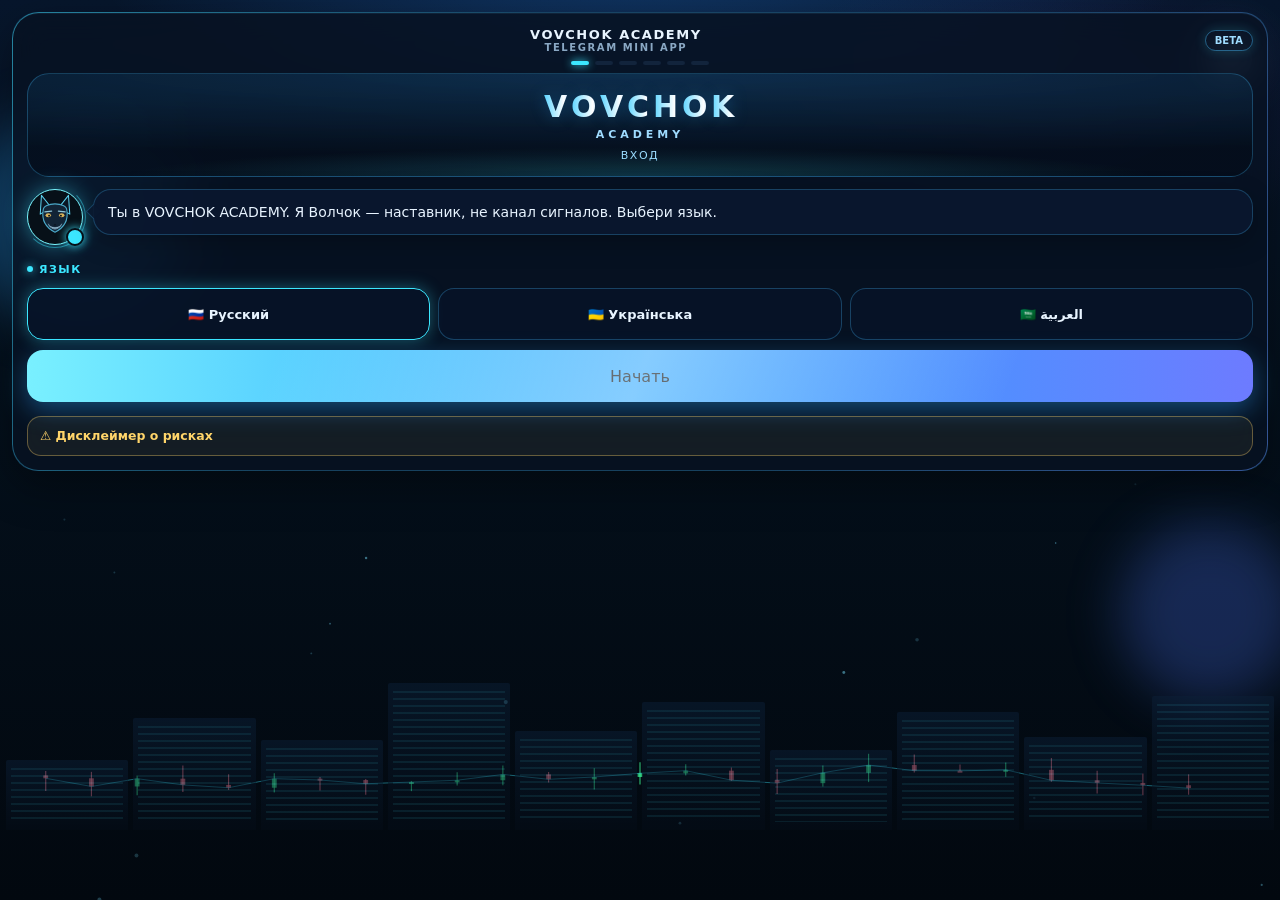
==== miniapp/index.html @ 9778de0b "## Vovchok Academy — доводка завершена (Фазы 0–6 + «живой» UI) - Всё приложение лежит в `/app/miniap" ====
<!DOCTYPE html>
<html lang="ru">
<head>
  <meta charset="UTF-8">
  <meta name="viewport" content="width=device-width, initial-scale=1, maximum-scale=1, viewport-fit=cover">
  <meta name="theme-color" content="#030914">
  <title>VOVCHOK ACADEMY</title>
  <script src="https://telegram.org/js/telegram-web-app.js"></script>
  <link rel="stylesheet" href="styles.css?v=v3">
  <link rel="stylesheet" href="atmosphere.css?v=v3">
  <link rel="stylesheet" href="wolf.css?v=v3">
  <link rel="stylesheet" href="logo.css?v=v3">
  <link rel="stylesheet" href="nav.css?v=v3">
  <link rel="stylesheet" href="ui-motion.css?v=v3">
  <link rel="stylesheet" href="academy.css?v=v3">
  <link rel="stylesheet" href="motion.css?v=v3">
</head>
<body>
  <div id="app">
    <div class="sky"></div><div class="stars" aria-hidden="true"></div>
    <div class="glare g1" aria-hidden="true"></div><div class="glare g2" aria-hidden="true"></div>
    <div class="radar" aria-hidden="true"><i></i><i></i><i></i><b></b></div>
    <canvas id="fx" class="fx" aria-hidden="true"></canvas>
    <div class="veil" aria-hidden="true"></div><div class="aurora" aria-hidden="true"><i></i><i></i></div><div class="gridfloor" aria-hidden="true"></div><div class="moon" aria-hidden="true"></div>
    <div class="city" aria-hidden="true"><i></i><i></i><i></i><i></i><i></i><i></i><i></i><i></i><i></i><i></i></div>
    <section class="screen" id="home"><div class="scroll"></div></section>
    <section class="screen" id="learn"><div class="scroll"></div></section>
    <section class="screen" id="lesson"><div class="scroll"></div></section>
    <section class="screen" id="practice"><div class="scroll"></div></section>
    <section class="screen" id="community"><div class="scroll"></div></section>
    <section class="screen" id="profile"><div class="scroll"></div></section>
    <nav class="nav" id="nav" data-testid="bottom-nav">
      <a id="n-home" data-testid="nav-home" href="#home"><span class="nav-ico" data-icon="home"></span><span data-i18n="nav_home">Главная</span></a>
      <a id="n-learn" data-testid="nav-learn" href="#learn"><span class="nav-ico" data-icon="learn"></span><span data-i18n="nav_learn">Обучение</span></a>
      <a id="n-practice" data-testid="nav-practice" href="#practice"><span class="nav-ico" data-icon="practice"></span><span data-i18n="nav_practice">Практика</span></a>
      <a id="n-community" data-testid="nav-community" href="#community"><span class="nav-ico" data-icon="community"></span><span data-i18n="nav_community">Сообщество</span></a>
      <a id="n-profile" data-testid="nav-profile" href="#profile"><span class="nav-ico" data-icon="profile"></span><span data-i18n="nav_profile">Профиль</span></a>
    </nav>
  </div>
  <div id="toast" class="toast" data-testid="toast"></div>

  <!-- core -->
  <script src="perf.js?v=v3"></script>
  <script src="icons.js?v=v3"></script>
  <script src="content.js?v=v3"></script>
  <script src="trade-labels.js?v=v3"></script>
  <script src="wolf.js?v=v3"></script>
  <script src="logo.js?v=v3"></script>
  <script src="fx.js?v=v3"></script>
  <script src="chart.js?v=v3"></script>
  <script src="progress.js?v=v3"></script>
  <!-- lesson packs: static includes, single source of truth -->
  <script src="lessons-m1.js?v=v3"></script>
  <script src="lessons-m2.js?v=v3"></script>
  <script src="lessons-m3.js?v=v3"></script>
  <script src="lessons-m4.js?v=v3"></script>
  <script src="lessons-m5.js?v=v3"></script>
  <script src="lessons-m6.js?v=v3"></script>
  <script src="lessons-m7.js?v=v3"></script>
  <script src="lessons-m8.js?v=v3"></script>
  <script src="lessons-m9.js?v=v3"></script>
  <script src="lessons-m10.js?v=v3"></script>
  <script src="lessons-m11.js?v=v3"></script>
  <script src="lessons-m12.js?v=v3"></script>
  <!-- app -->
  <script src="app.js?v=v3"></script>
  <script src="player.js?v=v3"></script>
  <script src="done-mark.js?v=v3"></script>
  <script src="story.js?v=v3"></script>
  <script src="boot.js?v=v3"></script>
</body>
</html>
---- miniapp/styles.css ----
:root{--cyan:#3ce7ff;--blue:#2ea8ff;--indigo:#6d7bff;--text:#e8f4ff;--muted:#8aa8c4;--line:rgba(70,190,255,.28);--sheet:rgba(6,16,34,.86);--ok:#22c55e;--call:#34d399;--put:#fb7185;--safe-top:env(safe-area-inset-top,0px);--safe-bot:env(safe-area-inset-bottom,0px);font-family:Inter,system-ui,-apple-system,sans-serif}
*{box-sizing:border-box;margin:0;padding:0;-webkit-tap-highlight-color:transparent}
html,body{height:100%;background:#01040c;color:var(--text);overflow:hidden}
button,a.btn,input{font:inherit;color:inherit}
button,a.btn{cursor:pointer;border:0;background:none;text-decoration:none}
#app{height:100dvh;position:relative;overflow:hidden;background:linear-gradient(180deg,#07162c 0%,#04101c 42%,#02080f 100%)}
.sky{position:absolute;inset:0;pointer-events:none;background:radial-gradient(900px 380px at 50% -8%,rgba(40,140,255,.32),transparent 62%),radial-gradient(420px 220px at 82% 12%,rgba(90,60,180,.18),transparent 70%)}
.stars{position:absolute;inset:0;pointer-events:none;background-image:radial-gradient(1.2px 1.2px at 12% 18%,rgba(255,255,255,.7),transparent),radial-gradient(1px 1px at 28% 8%,rgba(180,220,255,.55),transparent),radial-gradient(1.4px 1.4px at 63% 14%,rgba(255,255,255,.8),transparent),radial-gradient(1px 1px at 81% 22%,rgba(160,210,255,.5),transparent),radial-gradient(1px 1px at 44% 6%,rgba(255,255,255,.45),transparent),radial-gradient(1.2px 1.2px at 91% 9%,rgba(200,230,255,.6),transparent);animation:twinkle 5.5s ease-in-out infinite}
.moon{position:absolute;top:38px;right:28px;width:42px;height:42px;border-radius:50%;background:radial-gradient(circle at 35% 35%,#e8f4ff,#9ec4e8 55%,#3a6ea0);box-shadow:0 0 40px 10px rgba(140,190,255,.28);opacity:.55;pointer-events:none}
.city{position:absolute;left:0;right:0;bottom:0;height:230px;pointer-events:none;display:flex;align-items:flex-end;gap:5px;padding:0 6px 70px;opacity:.5}
.city i{flex:1;background:linear-gradient(180deg,#0c2038,#050d18);min-height:60px;position:relative;border-radius:2px 2px 0 0}
.city i:nth-child(1){height:44%}.city i:nth-child(2){height:70%}.city i:nth-child(3){height:56%}.city i:nth-child(4){height:92%}.city i:nth-child(5){height:62%}.city i:nth-child(6){height:80%}.city i:nth-child(7){height:50%}.city i:nth-child(8){height:74%}.city i:nth-child(9){height:58%}.city i:nth-child(10){height:84%}
.city i::after{content:"";position:absolute;inset:8px 5px;background-image:linear-gradient(#3ce7ff 0 2px,transparent 2px 7px);background-size:7px 7px;opacity:.18;animation:win 4.2s ease-in-out infinite}
.city i:nth-child(odd)::after{animation-delay:-1.4s}
.in-tg .chrome{display:none}.in-tg .screen{top:0}
.chrome{position:relative;z-index:6;display:grid;grid-template-columns:72px 1fr 36px;align-items:center;padding:calc(8px + var(--safe-top)) 12px 6px}
.close-x,.more{color:var(--muted);font-size:13px;min-height:32px}
.chrome-title{text-align:center;font-weight:800;letter-spacing:.1em;font-size:12px}
.chrome-title small{display:block;color:var(--muted);font-size:10px;letter-spacing:.16em;font-weight:600}
.screen{position:absolute;left:0;right:0;bottom:0;top:52px;display:none;flex-direction:column;z-index:2}
.screen.active{display:flex;animation:fadeIn .28s ease}
.scroll{flex:1;overflow-y:auto;-webkit-overflow-scrolling:touch;padding:12px 12px calc(96px + var(--safe-bot));position:relative;z-index:2}
.scroll.no-nav{padding-bottom:calc(28px + var(--safe-bot))}
.kicker{color:var(--cyan);font-size:11px;font-weight:800;letter-spacing:.14em}
.h2{font-size:clamp(18px,5vw,24px);font-weight:800}
.sub,.muted{color:var(--muted);font-size:14px;line-height:1.45}
.center{text-align:center}
.sheet{background:var(--sheet);border:1px solid var(--line);border-radius:26px;padding:14px;backdrop-filter:blur(16px);box-shadow:0 16px 40px rgba(0,0,0,.35),inset 0 1px 0 rgba(120,200,255,.08)}
.toprow{display:flex;justify-content:space-between;align-items:center;margin-bottom:8px}
.brand{text-align:center;letter-spacing:.12em;font-weight:800;font-size:13px;flex:1}
.brand small{display:block;color:#8aa8c4;font-size:10px;letter-spacing:.16em}
.beta{font-size:10px;font-weight:800;border:1px solid rgba(70,190,255,.45);border-radius:99px;padding:4px 9px;color:#9fdcff;box-shadow:0 0 12px rgba(60,231,255,.18)}
.hero{position:relative;border-radius:22px;overflow:hidden;min-height:188px;margin:8px 0 12px;border:1px solid rgba(70,190,255,.22);box-shadow:0 10px 28px rgba(0,10,30,.45)}
.hero-art{position:absolute;inset:0;background-size:cover;background-position:center 30%;transform:scale(1.04);animation:heroBreath 12s ease-in-out infinite}
.hero-art::after{content:"";position:absolute;inset:0;background:linear-gradient(180deg,rgba(2,8,18,.08) 18%,rgba(2,8,18,.88))}
.hero-cap{position:relative;z-index:1;padding:108px 14px 16px;text-align:center}
.hero-cap b{display:block;font-size:22px;letter-spacing:.08em;text-shadow:0 2px 18px rgba(0,0,0,.7)}
.hero-cap span{color:#9fdcff;font-size:11px;letter-spacing:.16em}
.talk{display:flex;gap:10px;align-items:flex-start;margin:12px 0}
.ava{width:54px;height:54px;border-radius:50%;flex:none;border:2px solid rgba(60,231,255,.5);box-shadow:0 0 16px rgba(46,168,255,.38);background-size:cover;background-position:center;animation:avaGlow 4.8s ease-in-out infinite}
.ava.mood-warning{border-color:#ffd56a;box-shadow:0 0 18px rgba(255,213,106,.45);animation:none}
.ava.mood-think{border-color:#7ad7ea;box-shadow:0 0 18px rgba(122,215,234,.45);animation:none}
.ava.mood-correct,.ava.mood-mastered{border-color:#3dff9a;box-shadow:0 0 18px rgba(61,255,154,.5);animation:none}
.bubble{flex:1;background:rgba(10,24,48,.9);border:1px solid rgba(70,190,255,.25);border-radius:18px;padding:12px 14px;font-size:14px;line-height:1.45;position:relative}
.bubble::before{content:"";position:absolute;left:-6px;top:16px;width:10px;height:10px;background:rgba(10,24,48,.9);border-left:1px solid rgba(70,190,255,.25);border-bottom:1px solid rgba(70,190,255,.25);transform:rotate(45deg)}
.menu{display:flex;flex-direction:column;gap:8px}
.menu button,.menu a{display:flex;align-items:center;gap:12px;width:100%;text-align:left;padding:13px 14px;border-radius:16px;border:1px solid rgba(70,190,255,.18);background:rgba(8,20,42,.72);color:inherit;text-decoration:none}
.menu button:active,.menu a:active{transform:scale(.985)}
.menu i{width:38px;height:38px;border-radius:12px;display:grid;place-items:center;background:rgba(46,168,255,.14);color:#3ce7ff;flex:none;font-style:normal;box-shadow:inset 0 0 12px rgba(60,231,255,.12)}
.menu small{color:#8aa8c4;display:block;font-size:12px}
.chev{margin-left:auto;color:#6f8eab;font-size:18px}
.btn{position:relative;overflow:hidden;width:100%;min-height:52px;border-radius:16px;display:flex;align-items:center;justify-content:center;font-weight:800;margin-top:10px}
.btn:active{transform:scale(.97)}
.btn-primary{color:#041018;background:linear-gradient(90deg,#79f0ff,#2ea8ff,#6d7bff);box-shadow:0 8px 24px rgba(46,168,255,.38)}
.btn-primary::after{content:"";position:absolute;inset:0;pointer-events:none;background:linear-gradient(110deg,transparent 20%,rgba(255,255,255,.42) 50%,transparent 80%);animation:sheen 2.8s ease-in-out infinite}
.btn-ghost{border:1px solid var(--line);background:rgba(8,18,36,.55)}
.btn-ok{color:#04210f;background:linear-gradient(90deg,#7dffc3,#22c55e);box-shadow:0 8px 24px rgba(34,197,94,.38)}
.btn-ok::after{content:"";position:absolute;inset:0;pointer-events:none;background:linear-gradient(110deg,transparent 20%,rgba(255,255,255,.35) 50%,transparent 80%);animation:sheen 2.8s ease-in-out infinite}
.nav{position:absolute;left:10px;right:10px;bottom:calc(10px + var(--safe-bot));height:68px;display:none;z-index:20;background:rgba(3,10,22,.94);border:1px solid rgba(60,231,255,.22);border-radius:22px;backdrop-filter:blur(12px)}
.nav.show{display:grid;grid-template-columns:repeat(5,1fr)}
.nav button{display:flex;flex-direction:column;align-items:center;justify-content:center;gap:2px;font-size:10px;color:var(--muted)}
.nav button.on{color:var(--cyan)}
.nav .ni{font-size:16px;line-height:1}
.list{display:flex;flex-direction:column;gap:8px;margin-top:12px}
.mod{display:flex;align-items:center;gap:12px;padding:13px;border-radius:16px;border:1px solid rgba(60,231,255,.16);background:rgba(7,18,38,.72);width:100%;text-align:left}
.mod .st{margin-left:auto;font-size:16px}
.mod.locked{opacity:.55}
.ico{width:40px;height:40px;border-radius:12px;display:grid;place-items:center;background:rgba(46,168,255,.14);color:var(--cyan);font-weight:800}
.flags{display:grid;grid-template-columns:1fr 1fr 1fr;gap:8px;margin-top:12px}
.flag{min-height:72px;border-radius:16px;border:1px solid var(--line);background:rgba(8,20,42,.7);display:flex;flex-direction:column;align-items:center;justify-content:center;gap:6px;font-weight:700}
.flag.on{border-color:var(--cyan);box-shadow:0 0 16px rgba(60,231,255,.25)}
.flag .em{font-size:22px}
.choice{min-height:48px;padding:10px;border-radius:14px;border:1px solid var(--line);font-weight:800;font-size:13px;background:rgba(8,20,42,.65)}
.choice.call{border-color:#34d399;color:#86efac}
.choice.put{border-color:#fb7185;color:#fda4af}
.ticker{font-size:12px;color:var(--muted);margin-bottom:6px;display:flex;justify-content:space-between;align-items:center}
.ticker b{color:#edf7ff}.ticker .up{color:#34d399}.ticker .dn{color:#fb7185}
.live{height:168px;border-radius:18px;background:linear-gradient(180deg,#061018,#03080f);border:1px solid rgba(60,231,255,.16);position:relative;overflow:hidden;padding:8px}
.live canvas{width:100%;height:100%;display:block}
.gridline{position:absolute;inset:0;background-image:linear-gradient(rgba(60,231,255,.055) 1px,transparent 1px),linear-gradient(90deg,rgba(60,231,255,.04) 1px,transparent 1px);background-size:100% 22px, 28px 100%;pointer-events:none}
.live-scan{position:absolute;left:0;right:0;height:28px;background:linear-gradient(180deg,transparent,rgba(60,231,255,.08),transparent);animation:scanY 3.6s linear infinite;pointer-events:none}
.chip{display:inline-block;font-size:10px;letter-spacing:.08em;color:#041018;background:#3ce7ff;border-radius:99px;padding:2px 8px;font-weight:800}
.bar{height:5px;background:#12243c;border-radius:99px;overflow:hidden;margin:8px 0}
.bar>i{display:block;height:100%;background:linear-gradient(90deg,#3ce7ff,#6d7bff);transition:width .25s}
.duo{display:grid;grid-template-columns:1fr 1.4fr;gap:8px}
.row3{display:grid;grid-template-columns:1fr 1fr 1fr;gap:6px;margin-top:10px}
.q button{display:block;width:100%;text-align:left;margin-top:8px;padding:12px;border-radius:14px;border:1px solid var(--line);background:rgba(8,20,42,.65)}
.toast{position:fixed;left:50%;bottom:92px;transform:translateX(-50%) translateY(16px);background:#0b1c33;border:1px solid #3ce7ff;padding:10px 14px;border-radius:14px;opacity:0;z-index:90;pointer-events:none;transition:.25s}
.toast.on{opacity:1;transform:translateX(-50%) translateY(0)}
.input{width:100%;margin-top:12px;padding:16px;border-radius:16px;border:1px solid var(--line);background:#071428}
.ring-box{position:relative;height:228px;border-radius:22px;border:1px solid rgba(70,190,255,.2);background:radial-gradient(circle at 50% 45%,rgba(30,80,160,.26),#06101c 70%);overflow:hidden;margin:8px 0}
.ring-box .deco{position:absolute;inset:0;pointer-events:none}
.ring{width:132px;height:132px;margin:36px auto 0;border-radius:50%;background:conic-gradient(#3ce7ff var(--p,0%),#7a5cff calc(var(--p,0%) * .6),#163050 0);display:grid;place-items:center;filter:drop-shadow(0 0 16px rgba(60,231,255,.35));animation:ringPulse 2.4s ease-in-out infinite}
.ring span{width:98px;height:98px;border-radius:50%;background:#071428;display:grid;place-items:center;font-size:22px;font-weight:800}
.scan{text-align:center;color:#8aa8c4;font-size:11px;letter-spacing:.14em;margin-top:8px}
.steps{display:flex;flex-direction:column;gap:8px;margin-top:10px}
.steps div{padding:12px 14px;border-radius:14px;border:1px solid rgba(70,190,255,.16);color:#8aa8c4;display:flex;align-items:center;gap:10px;transition:.25s}
.steps div::before{content:"";width:16px;height:16px;border-radius:50%;border:2px solid rgba(70,190,255,.35);flex:none}
.steps div.on{border-color:#3ce7ff;color:#edf7ff;background:rgba(20,50,90,.28)}
.steps div.on::before{border-color:#3ce7ff;background:#3ce7ff;box-shadow:0 0 8px #3ce7ff}
.steps div.done::before{content:"✓";font-size:10px;display:grid;place-items:center;background:#22c55e;border-color:#22c55e;color:#04210f;font-weight:800}
.ok{position:absolute;left:50%;top:46%;transform:translate(-50%,-50%);width:68px;height:68px;border-radius:50%;background:#22c55e;color:#04210f;display:grid;place-items:center;font-size:30px;box-shadow:0 0 28px rgba(34,197,94,.6);z-index:2;animation:okPop .55s cubic-bezier(.2,1.4,.3,1)}
.grid2{display:grid;grid-template-columns:1fr 1fr;gap:8px;margin:10px 0}
.grid2 div{padding:12px;border-radius:14px;border:1px solid rgba(70,190,255,.18);background:rgba(8,20,42,.65);font-size:13px}
.candle-demo{display:flex;justify-content:space-around;align-items:flex-end;height:140px;padding:8px 10px 22px;position:relative;margin:8px 0;border-radius:16px;border:1px solid rgba(70,190,255,.16);background:rgba(4,12,24,.7)}
.cd{width:28px;position:relative;height:100%}
.cd .wick{position:absolute;left:50%;width:2px;background:#cfe8ff;transform:translateX(-50%)}
.cd .body{position:absolute;left:0;right:0;border-radius:2px}
.cd.up .body{background:#22c55e;box-shadow:0 0 10px rgba(34,197,94,.35)}
.cd.dn .body{background:#ef4444;box-shadow:0 0 10px rgba(239,68,68,.35)}
.card{background:rgba(6,16,32,.78);border:1px solid var(--line);border-radius:22px;padding:14px;margin-top:12px}
@keyframes fadeIn{from{opacity:0;transform:translateY(6px)}to{opacity:1;transform:none}}
@keyframes sheen{0%,45%{transform:translateX(-130%)}80%,100%{transform:translateX(130%)}}
@keyframes win{50%{opacity:.3}}
@keyframes twinkle{50%{opacity:.55}}
@keyframes heroBreath{50%{transform:scale(1.08)}}
@keyframes avaGlow{50%{box-shadow:0 0 22px rgba(60,231,255,.55)}}
@keyframes ringPulse{50%{filter:drop-shadow(0 0 22px rgba(60,231,255,.5))}}
@keyframes scanY{0%{top:-30px}100%{top:110%}}
@keyframes okPop{0%{transform:translate(-50%,-50%) scale(.4);opacity:0}100%{transform:translate(-50%,-50%) scale(1);opacity:1}}
---- miniapp/atmosphere.css ----
.chrome{display:none!important}
.screen{top:0!important}
.fx,.radar,.glare,.veil,.city,.stars,.moon,.sky{pointer-events:none}
.fx{position:absolute;inset:0;width:100%;height:100%}
.logo-walk,.logo-static{display:none!important}
.radar{position:absolute;top:10%;left:4%;width:150px;height:150px;opacity:.7}
.radar i{position:absolute;inset:18%;border:1px solid rgba(60,231,255,.35);border-radius:50%}
.radar i:nth-child(1){inset:6%}.radar i:nth-child(2){inset:22%}.radar i:nth-child(3){inset:38%}
.radar b{position:absolute;left:50%;top:50%;width:50%;height:2px;background:linear-gradient(90deg,transparent,#3ce7ff);transform-origin:left center;animation:radarSweep 4.8s linear infinite}
.glare{position:absolute;border-radius:50%;filter:blur(26px);pointer-events:none}
.glare.g1{width:220px;height:220px;left:-30px;top:12%;background:rgba(46,168,255,.32);animation:glareFloat 8s ease-in-out infinite}
.glare.g2{width:180px;height:180px;right:-20px;bottom:22%;background:rgba(80,120,255,.26);animation:glareFloat 10s ease-in-out infinite reverse}
@keyframes radarSweep{to{transform:rotate(360deg)}}
@keyframes glareFloat{50%{transform:translateY(-14px) scale(1.08)}}
---- miniapp/wolf.css ----
.ava{width:56px;height:56px;border-radius:50%;flex:none;overflow:hidden;border:1.5px solid rgba(90,180,220,.45);background:#071018}
.wolf-svg{width:100%;height:100%;display:block;animation:wolfBreath 5s ease-in-out infinite}
.wolf-svg .ear-l path,.wolf-svg .ear-r path{fill:#0a1624;stroke:#5ad0ee;stroke-width:1.2;stroke-linejoin:round}
.wolf-svg .head{fill:#122436;stroke:#4aa8c8;stroke-width:1.3}
.wolf-svg .muzzle{fill:#c5d8e8;stroke:#7aa8c0;stroke-width:.6}
.wolf-svg .eye-l,.wolf-svg .eye-r{fill:#d7b15a}
.wolf-svg .pupil-l,.wolf-svg .pupil-r{fill:#061018}
.wolf-svg .brow-l,.wolf-svg .brow-r{fill:none;stroke:#8ec4d8;stroke-width:1.4;stroke-linecap:round}
.wolf-svg .nose{fill:#0b1520}
.wolf-svg .mouth{fill:none;stroke:#6a90a8;stroke-width:1.1;stroke-linecap:round}
@keyframes wolfBreath{50%{transform:translateY(-2px)}}
.ava.mood-think .wolf-svg{animation:none;transform:rotate(-6deg)}
.ava.mood-correct,.ava.mood-mastered{border-color:#2f9d6a}
---- miniapp/logo.css ----
.chrome-title{background:linear-gradient(90deg,#7ad7ff,#ffffff,#2ea8ff,#7ad7ff);background-size:240% 100%;-webkit-background-clip:text;background-clip:text;color:transparent;-webkit-text-fill-color:transparent;animation:logoFlow 11s linear infinite}
.chrome-title small{-webkit-text-fill-color:#8aa8c4;color:#8aa8c4}
.logo-stage{position:relative;min-height:auto;margin:6px 0 12px;padding:18px 10px 14px;border-radius:22px;overflow:hidden;border:1px solid rgba(70,190,255,.28);background:radial-gradient(120% 80% at 50% 0%,rgba(46,168,255,.18),rgba(4,12,24,.62))}
.logo-word{display:flex;justify-content:center;gap:2px;position:relative;z-index:1;padding-top:0}
.logo-word b{font-size:clamp(22px,7vw,30px);font-weight:800;letter-spacing:.06em;line-height:1;background:linear-gradient(90deg,#5ad4ff,#ffffff,#2ea8ff,#5ad4ff);background-size:240% 100%;-webkit-background-clip:text;background-clip:text;color:transparent;-webkit-text-fill-color:transparent;animation:logoFlow 10s linear infinite;filter:drop-shadow(0 0 8px rgba(46,168,255,.28))}
.logo-academy{display:block;text-align:center;margin-top:6px;font-size:11px;font-weight:700;letter-spacing:.36em;color:#9fdcff}
.logo-sub{display:block;text-align:center;margin-top:8px;color:#9fdcff;font-size:11px;letter-spacing:.14em}
.logo-walk,.logo-static{display:none!important}
.hero{min-height:0;border:0;box-shadow:none;background:none}
.hero-art,.hero-cap{display:none}
@keyframes logoFlow{to{background-position:240% 0}}
---- miniapp/nav.css ----
.nav{height:86px;padding:6px 4px 8px;display:none;align-items:end;z-index:30}
.nav.show{display:grid;grid-template-columns:repeat(5,1fr);gap:2px}
.nav button,.nav a{gap:4px;font-size:10px;font-weight:700;letter-spacing:.02em;display:flex;flex-direction:column;align-items:center;justify-content:center;color:#8aa8c4;text-decoration:none;min-height:64px}
.nav-ico{width:34px;height:34px;border-radius:12px;display:grid;place-items:center;border:1px solid rgba(60,231,255,.4);background:linear-gradient(180deg,rgba(46,168,255,.2),rgba(6,16,32,.75));box-shadow:0 0 10px rgba(60,231,255,.28);font-size:16px}
.nav a.on,.nav button.on{color:#dff8ff}
.nav a.on .nav-ico,.nav button.on .nav-ico{border-color:#7af6ff;box-shadow:0 0 18px rgba(60,231,255,.75)}
#n-learn .nav-ico,#n-community .nav-ico{width:42px;height:42px}
button,a.btn,.flag,.mod,.nav button,.choice,.input{touch-action:manipulation;pointer-events:auto}
#fx,.veil,.radar,.glare,.city,.sky,.stars,.moon,.logo-stage{pointer-events:none}
#story{pointer-events:auto;position:relative;z-index:80;padding:10px 12px 24px}
#story .sheet{pointer-events:auto}
.btn-primary::after,.btn-ok::after,.nav-ico::after{pointer-events:none}
.chrome{display:none!important}
.screen{top:0!important}
.fx,.radar,.glare,.veil,.city,.stars,.moon,.sky{pointer-events:none}
body.funnel-on .screen,body.funnel-on .nav{display:none!important}
#story{position:absolute;left:0;right:0;top:0;bottom:0;overflow-y:auto;-webkit-overflow-scrolling:touch;z-index:80;padding:calc(12px + var(--safe-top)) 12px calc(24px + var(--safe-bot));pointer-events:auto}
#story .sheet{background:rgba(8,18,34,.86);pointer-events:auto;margin-bottom:24px}
.logo-walk,.logo-static{display:none!important}
---- miniapp/ui-motion.css ----
button,a.btn,.flag,.mod,.nav button,.choice,.input{touch-action:manipulation;pointer-events:auto}
#fx,.veil,.radar,.glare,.city,.sky,.stars,.moon,.logo-stage{pointer-events:none}
.btn-primary::after,.btn-ok::after,.nav-ico::after{pointer-events:none}
.logo-word,.brand{direction:ltr}
---- miniapp/academy.css ----
/* academy.css — новые компоненты (практика, прогресс, дисклеймер, typing) + RTL-зеркалирование. */
.lesson-html p,.lesson-html ul,.lesson-html ol{margin:6px 0}
.lesson-html ul,.lesson-html ol{padding-inline-start:20px}
.lesson-html b{color:#edf7ff}
.lesson-html .case,.case{margin:10px 0;padding:10px 12px;border-radius:14px;border:1px dashed rgba(60,231,255,.35);background:rgba(20,50,90,.22);color:#cfe8ff;font-size:13.5px;line-height:1.45}
.case b{display:block;color:#3ce7ff;font-size:11px;letter-spacing:.12em;text-transform:uppercase;margin-bottom:4px}
.case p{margin:0}
.dots{display:flex;justify-content:center;gap:6px;margin:10px 0 2px}
.dots i{width:7px;height:7px;border-radius:50%;background:#12243c;border:1px solid rgba(60,231,255,.3)}
.dots i.on{background:#3ce7ff;box-shadow:0 0 8px #3ce7ff}
.dots i.done{background:#22c55e;border-color:#22c55e}
.bubble.typing::after{content:"▍";color:#3ce7ff;animation:blink .8s steps(1) infinite}
@keyframes blink{50%{opacity:0}}
.legend{display:flex;flex-wrap:wrap;gap:10px;margin-top:6px;font-size:11px;color:var(--muted)}
.legend span{display:inline-flex;align-items:center;gap:5px}
.legend .lg{width:14px;height:6px;border-radius:3px;display:inline-block}
.lg-support{background:rgba(52,211,153,.6)}.lg-resistance{background:rgba(251,113,133,.6)}.lg-range{background:rgba(60,231,255,.5)}.lg-ma{background:rgba(255,213,106,.9);height:2px}
.ticker b{color:#9fdcff;font-weight:700}
.choice{min-height:52px;transition:.2s;-webkit-user-select:none;user-select:none}
.choice.wait{border-color:#7ad7ea;color:#bfefff}
.choice:disabled{opacity:.45}
.choice.picked{opacity:1;outline:2px solid #fff;outline-offset:-2px}
.choice.right{opacity:1;box-shadow:0 0 16px rgba(61,255,154,.55);border-color:#3dff9a}
.feedback{margin-top:12px;padding:12px 14px;border-radius:16px;border:1px solid;animation:fadeIn .3s ease}
.feedback.good{border-color:rgba(61,255,154,.55);background:rgba(34,197,94,.12)}
.feedback.bad{border-color:rgba(251,113,133,.55);background:rgba(251,113,133,.1)}
.feedback>b{font-size:16px;display:block;margin-bottom:4px}
.feedback.good>b{color:#7dffc3}.feedback.bad>b{color:#fda4af}
.feedback p{margin-top:8px;font-size:14px;line-height:1.45}
.st-ok{color:#7dffc3}.st-bad{color:#fda4af}
.mod.done .ico{background:rgba(34,197,94,.18);color:#7dffc3}
.mod .st.is-done{color:#3dff9a}
.grid2 div small{display:block;color:var(--muted);font-size:11px;margin-bottom:4px}
.grid2 div b{font-size:18px}
.modmap{display:grid;grid-template-columns:repeat(6,1fr);gap:6px;margin:8px 0 12px}
.modmap i{display:grid;place-items:center;height:36px;border-radius:10px;font-style:normal;font-weight:800;font-size:12px;border:1px solid rgba(60,231,255,.2);background:rgba(8,20,42,.65);color:var(--muted)}
.modmap i.part{border-color:#3ce7ff;color:#dff8ff}
.modmap i.done{background:rgba(34,197,94,.22);border-color:#22c55e;color:#7dffc3}
.disc{margin-top:14px;border:1px solid rgba(255,213,106,.35);border-radius:14px;padding:10px 12px;background:rgba(255,213,106,.06);font-size:12.5px;line-height:1.45;color:#e9dcb4}
.disc summary{cursor:pointer;font-weight:700;color:#ffd56a;list-style:none;-webkit-user-select:none;user-select:none}
.disc summary::-webkit-details-marker{display:none}
.disc p{margin-top:8px}
.flag{min-height:52px;font-size:13px;-webkit-user-select:none;user-select:none}
.btn:disabled{opacity:.4;pointer-events:none}
.btn,.mod,.choice,.flag,.nav a{-webkit-touch-callout:none;-webkit-user-select:none;user-select:none;touch-action:manipulation}
.scroll{overscroll-behavior:contain}
.sub.lesson-html{word-break:break-word;overflow-wrap:anywhere}
.h2{overflow-wrap:anywhere}

/* ---------- RTL (арабский) ---------- */
[dir=rtl]{direction:rtl}
[dir=rtl] .mod,[dir=rtl] .menu button,[dir=rtl] .menu a{text-align:right}
.mod .st,.chev{margin-left:0;margin-inline-start:auto}
[dir=rtl] .bubble::before{left:auto;right:-6px;transform:rotate(-135deg)}
[dir=rtl] .talk{flex-direction:row}
[dir=rtl] .mod .st{display:inline-block;transform:scaleX(-1)}
[dir=rtl] .mod .st.is-done{transform:none}
[dir=rtl] .lesson-html ul,[dir=rtl] .lesson-html ol{padding-inline-start:20px;padding-left:0}
[dir=rtl] .kicker,[dir=rtl] .h2,[dir=rtl] .sub,[dir=rtl] .muted,[dir=rtl] .case,[dir=rtl] .feedback{text-align:right}
[dir=rtl] .brand,[dir=rtl] .h2.center{text-align:center}
[dir=rtl] .moon{right:auto;left:28px}
[dir=rtl] .radar{left:auto;right:4%}
[dir=rtl] .btn-primary::after,[dir=rtl] .btn-ok::after{animation-direction:reverse}
[dir=rtl] .bar>i{margin-inline-start:auto}
/* a.btn имеет большую специфичность, чем .btn-primary — дублируем для ссылок */
a.btn-primary{color:#041018;background:linear-gradient(90deg,#79f0ff,#2ea8ff,#6d7bff);box-shadow:0 8px 24px rgba(46,168,255,.38)}
a.btn-ok{color:#04210f;background:linear-gradient(90deg,#7dffc3,#22c55e);box-shadow:0 8px 24px rgba(34,197,94,.38)}
a.btn-ghost{border:1px solid rgba(60,231,255,.3);background:rgba(8,18,36,.55)}
---- miniapp/motion.css ----
/* motion.css — «живой» слой: фон, переходы экранов, стаггер, навигация с иконками, мимика проводника, карточки сообщества. */

/* ---------- фон ---------- */
.stars{animation:twinkle 6s ease-in-out infinite}
@keyframes twinkle{50%{opacity:.55}}
.aurora{position:absolute;inset:0;pointer-events:none;overflow:hidden}
.aurora i{position:absolute;left:-20%;right:-20%;height:38%;top:-6%;border-radius:50%;filter:blur(38px);opacity:.28;background:linear-gradient(90deg,rgba(60,231,255,.5),rgba(109,123,255,.35),rgba(46,168,255,.5));animation:aurora 14s ease-in-out infinite}
.aurora i:nth-child(2){top:8%;opacity:.16;animation-duration:19s;animation-direction:reverse}
@keyframes aurora{50%{transform:translateX(6%) skewY(-3deg) scaleY(1.15)}}
.gridfloor{position:absolute;left:-30%;right:-30%;bottom:0;height:34%;pointer-events:none;background-image:linear-gradient(rgba(60,231,255,.14) 1px,transparent 1px),linear-gradient(90deg,rgba(60,231,255,.14) 1px,transparent 1px);background-size:40px 40px;transform:perspective(320px) rotateX(62deg);transform-origin:50% 100%;opacity:.35;animation:gridMove 3.6s linear infinite;mask-image:linear-gradient(180deg,transparent,#000 55%)}
@keyframes gridMove{to{background-position:0 40px,0 0}}
.moon{animation:moonGlow 7s ease-in-out infinite}
@keyframes moonGlow{50%{box-shadow:0 0 56px 16px rgba(140,190,255,.42);opacity:.75}}
body.phase-academy .aurora i{opacity:.14}body.phase-academy .aurora i:nth-child(2){opacity:.08}
body.phase-academy .gridfloor{opacity:.18}
body.phase-academy .city{opacity:.32}
html.lite .aurora,html.lite .gridfloor{display:none}
html.lite *{animation-duration:.01s!important}

/* ---------- переходы экранов и стаггер ---------- */
.screen.active{animation:screenIn .42s cubic-bezier(.22,.9,.3,1)}
@keyframes screenIn{from{opacity:0;transform:translateY(14px) scale(.985)}to{opacity:1;transform:none}}
.sheet>*{animation:riseIn .5s cubic-bezier(.22,.9,.3,1) both}
.sheet>*:nth-child(2){animation-delay:.05s}.sheet>*:nth-child(3){animation-delay:.1s}.sheet>*:nth-child(4){animation-delay:.15s}.sheet>*:nth-child(5){animation-delay:.2s}.sheet>*:nth-child(6){animation-delay:.25s}.sheet>*:nth-child(7){animation-delay:.3s}.sheet>*:nth-child(8){animation-delay:.35s}.sheet>*:nth-child(n+9){animation-delay:.4s}
@keyframes riseIn{from{opacity:0;transform:translateY(10px)}to{opacity:1;transform:none}}
.list>*{animation:riseIn .45s cubic-bezier(.22,.9,.3,1) both}
.list>*:nth-child(2){animation-delay:.04s}.list>*:nth-child(3){animation-delay:.08s}.list>*:nth-child(4){animation-delay:.12s}.list>*:nth-child(5){animation-delay:.16s}.list>*:nth-child(6){animation-delay:.2s}.list>*:nth-child(7){animation-delay:.24s}.list>*:nth-child(8){animation-delay:.28s}.list>*:nth-child(n+9){animation-delay:.32s}
.sheet.swap-next{animation:swapNext .34s cubic-bezier(.22,.9,.3,1)}
.sheet.swap-prev{animation:swapPrev .34s cubic-bezier(.22,.9,.3,1)}
@keyframes swapNext{from{opacity:0;transform:translateX(26px)}to{opacity:1;transform:none}}
@keyframes swapPrev{from{opacity:0;transform:translateX(-26px)}to{opacity:1;transform:none}}
[dir=rtl] .sheet.swap-next{animation-name:swapPrev}[dir=rtl] .sheet.swap-prev{animation-name:swapNext}
.sheet{position:relative}
.sheet::before{content:"";position:absolute;inset:-1px;border-radius:27px;padding:1px;background:linear-gradient(120deg,rgba(60,231,255,.5),transparent 35%,transparent 65%,rgba(109,123,255,.45));-webkit-mask:linear-gradient(#000 0 0) content-box,linear-gradient(#000 0 0);-webkit-mask-composite:xor;mask-composite:exclude;pointer-events:none;animation:edgeFlow 6s linear infinite;opacity:.8}
@keyframes edgeFlow{50%{opacity:.35}}

/* ---------- кнопки, карточки ---------- */
.btn{transition:transform .16s,box-shadow .2s,border-color .2s}
.btn-ghost{box-shadow:0 0 0 rgba(60,231,255,0);border-color:rgba(60,231,255,.3)}
.btn-ghost:active{border-color:#3ce7ff;box-shadow:0 0 18px rgba(60,231,255,.35)}
.mod{transition:transform .16s,border-color .2s,box-shadow .2s;position:relative;overflow:hidden}
.mod:active{transform:scale(.985);border-color:rgba(60,231,255,.55);box-shadow:0 0 18px rgba(60,231,255,.22)}
.mod .ico{transition:box-shadow .3s}
.mod.next{border-color:rgba(60,231,255,.45)}
.mod.next .ico{animation:icoPulse 2.2s ease-in-out infinite;color:#dff8ff;background:rgba(60,231,255,.22)}
@keyframes icoPulse{50%{box-shadow:0 0 20px rgba(60,231,255,.6)}}
.mod.done .ico{box-shadow:0 0 12px rgba(61,255,154,.35)}
.mod .st{transition:transform .2s}
.mod:active .st{transform:translateX(3px)}
.choice{transition:transform .16s,box-shadow .2s,opacity .2s}
.choice:active{transform:scale(.96)}
.flag{transition:.2s}
.flag.on{box-shadow:0 0 16px rgba(60,231,255,.35)}
.kicker{display:inline-flex;align-items:center;gap:6px;text-transform:uppercase}
.kicker::before{content:"";width:6px;height:6px;border-radius:50%;background:#3ce7ff;box-shadow:0 0 10px #3ce7ff;animation:dotPulse 1.8s ease-in-out infinite}
@keyframes dotPulse{50%{opacity:.4;transform:scale(.7)}}
.beta{animation:betaGlow 3s ease-in-out infinite}
@keyframes betaGlow{50%{box-shadow:0 0 18px rgba(60,231,255,.45);border-color:#7af6ff}}
.bar>i{transition:width .8s cubic-bezier(.22,.9,.3,1);background-size:200% 100%;animation:barFlow 3s linear infinite}
@keyframes barFlow{to{background-position:200% 0}}
.live{box-shadow:inset 0 0 40px rgba(60,231,255,.06)}
.live::after{content:"";position:absolute;left:0;right:0;top:-30%;height:28px;background:linear-gradient(180deg,transparent,rgba(60,231,255,.09),transparent);animation:scanY 3.6s linear infinite;pointer-events:none}
@keyframes scanY{to{top:110%}}
.ticker span{display:inline-flex;align-items:center;gap:6px}
.ticker span::before{content:"";width:6px;height:6px;border-radius:50%;background:#3dff9a;box-shadow:0 0 8px #3dff9a;animation:dotPulse 1.2s ease-in-out infinite}

/* ---------- навигация ---------- */
.nav{background:linear-gradient(180deg,rgba(6,16,32,.78),rgba(3,9,20,.94));border-top:1px solid rgba(60,231,255,.18);backdrop-filter:blur(14px)}
.nav a{position:relative;transition:color .2s}
.nav-ico{transition:transform .25s cubic-bezier(.34,1.56,.64,1),box-shadow .25s,border-color .25s,background .25s;color:#8aa8c4}
.nav-ico svg{width:20px;height:20px}
.nav a.on .nav-ico{color:#041018;background:linear-gradient(135deg,#79f0ff,#2ea8ff);border-color:#7af6ff;transform:translateY(-4px) scale(1.06);box-shadow:0 8px 20px rgba(60,231,255,.5)}
.nav a.on::after{content:"";position:absolute;bottom:2px;width:16px;height:3px;border-radius:2px;background:#3ce7ff;box-shadow:0 0 10px #3ce7ff;animation:riseIn .3s both}
.nav a:active .nav-ico{transform:scale(.9)}
.nav a.on span:last-child{color:#dff8ff;text-shadow:0 0 10px rgba(60,231,255,.6)}

/* ---------- проводник ---------- */
.talk{align-items:flex-start}
.ava{position:relative;overflow:visible;transition:border-color .3s,box-shadow .3s}
.ava .wolf-svg{border-radius:50%;overflow:hidden}
.ava-ring{position:absolute;inset:-4px;border-radius:50%;border:1.5px solid rgba(60,231,255,.45);animation:ringSpin 6s linear infinite;border-top-color:transparent;border-left-color:transparent;pointer-events:none}
@keyframes ringSpin{to{transform:rotate(360deg)}}
.ava::after{content:"";position:absolute;right:-2px;bottom:-2px;width:14px;height:14px;border-radius:50%;background:#3ce7ff;border:2px solid #061018;box-shadow:0 0 10px #3ce7ff;transition:background .3s,box-shadow .3s}
.ava.mood-switch{animation:moodPop .5s cubic-bezier(.34,1.56,.64,1)}
@keyframes moodPop{40%{transform:scale(1.14) rotate(-4deg)}}
.wolf-svg .eyes{animation:blink 4.6s ease-in-out infinite;transform-origin:32px 30px}
@keyframes blink{0%,92%,100%{transform:scaleY(1)}95%{transform:scaleY(.08)}}
.wolf-svg .pupils{animation:look 7s ease-in-out infinite}
@keyframes look{0%,20%{transform:translate(0,0)}30%,45%{transform:translate(1.2px,.3px)}55%,70%{transform:translate(-1.2px,.2px)}80%,100%{transform:translate(0,0)}}
.wolf-svg .brow-l,.wolf-svg .brow-r,.wolf-svg .mouth{transition:transform .3s,d .3s}
.ava.mood-welcome{border-color:#7af6ff;box-shadow:0 0 22px rgba(60,231,255,.45)}
.ava.mood-welcome .wolf-svg{animation:wolfWag 1.2s ease-in-out infinite}
@keyframes wolfWag{50%{transform:rotate(5deg) translateY(-2px)}}
.ava.mood-welcome .mouth{d:path("M27 44 Q32 49 37 44")}
.ava.mood-calm .mouth{d:path("M28 45 Q32 47 36 45")}
.ava.mood-watch{border-color:#2ea8ff}
.ava.mood-watch .eyes{animation:blink 2.4s ease-in-out infinite}
.ava.mood-watch .brow-l{transform:translateY(-1px)}.ava.mood-watch .brow-r{transform:translateY(-1px)}
.ava.mood-think .wolf-svg{animation:wolfThink 3s ease-in-out infinite}
@keyframes wolfThink{0%,100%{transform:rotate(-6deg)}50%{transform:rotate(-2deg) translateY(-1px)}}
.ava.mood-think .brow-l{transform:rotate(-12deg);transform-origin:24px 26px}
.ava.mood-think::after{background:#ffd56a;box-shadow:0 0 10px #ffd56a}
.ava.mood-warning{border-color:#fb7185;box-shadow:0 0 22px rgba(251,113,133,.4);animation:warnShake .5s ease-in-out}
@keyframes warnShake{25%{transform:translateX(-3px)}75%{transform:translateX(3px)}}
.ava.mood-warning .brow-l{transform:rotate(14deg);transform-origin:24px 26px}.ava.mood-warning .brow-r{transform:rotate(-14deg);transform-origin:40px 26px}
.ava.mood-warning .mouth{d:path("M28 46 Q32 43 36 46")}
.ava.mood-warning::after{background:#fb7185;box-shadow:0 0 10px #fb7185}
.ava.mood-correct,.ava.mood-mastered{border-color:#3dff9a;box-shadow:0 0 24px rgba(61,255,154,.45)}
.ava.mood-correct .wolf-svg{animation:wolfJump .7s cubic-bezier(.34,1.56,.64,1) 2}
@keyframes wolfJump{50%{transform:translateY(-6px) scale(1.06)}}
.ava.mood-correct .mouth,.ava.mood-mastered .mouth{d:path("M26 44 Q32 50 38 44")}
.ava.mood-correct::after,.ava.mood-mastered::after{background:#3dff9a;box-shadow:0 0 10px #3dff9a}
.ava.mood-mastered .wolf-svg{animation:wolfBreath 2.4s ease-in-out infinite}
.bubble{box-shadow:0 8px 24px rgba(0,0,0,.25);transition:border-color .3s}
.bubble.typing{border-color:rgba(60,231,255,.55)}
.bubble.typing::after{content:"▍";color:#3ce7ff;animation:blinkCursor .8s steps(1) infinite}
@keyframes blinkCursor{50%{opacity:0}}

/* ---------- сообщество ---------- */
.cards{display:flex;flex-direction:column;gap:10px;margin-top:12px}
.card{display:flex;align-items:center;gap:12px;padding:14px;border-radius:18px;border:1px solid rgba(60,231,255,.22);background:linear-gradient(180deg,rgba(10,26,52,.85),rgba(6,16,34,.85));color:var(--text);text-decoration:none;position:relative;overflow:hidden;transition:transform .16s,border-color .2s,box-shadow .2s;animation:riseIn .5s both}
.card:nth-child(2){animation-delay:.08s}.card:nth-child(3){animation-delay:.16s}.card:nth-child(4){animation-delay:.24s}
.card::before{content:"";position:absolute;inset:0;background:linear-gradient(110deg,transparent 30%,rgba(120,225,255,.08) 50%,transparent 70%);transform:translateX(-100%);animation:cardSheen 4s ease-in-out infinite}
.card:nth-child(2)::before{animation-delay:1s}.card:nth-child(3)::before{animation-delay:2s}.card:nth-child(4)::before{animation-delay:3s}
@keyframes cardSheen{40%,100%{transform:translateX(100%)}}
.card:active{transform:scale(.985);border-color:#3ce7ff;box-shadow:0 0 22px rgba(60,231,255,.3)}
.card .cico{width:46px;height:46px;border-radius:14px;display:grid;place-items:center;flex:none;color:#041018;background:linear-gradient(135deg,#79f0ff,#2ea8ff);box-shadow:0 6px 16px rgba(46,168,255,.4)}
.card .cico svg{width:22px;height:22px}
.card.c-dm .cico{background:linear-gradient(135deg,#7dffc3,#22c55e);box-shadow:0 6px 16px rgba(34,197,94,.4)}
.card.c-partner .cico{background:linear-gradient(135deg,#ffd56a,#ff9f43);box-shadow:0 6px 16px rgba(255,159,67,.4)}
.card b{display:block;font-size:15px}
.card small{display:block;color:var(--muted);font-size:12.5px;margin-top:2px}
.card .go{margin-inline-start:auto;color:#3ce7ff;font-size:12px;font-weight:800;display:inline-flex;align-items:center;gap:2px;white-space:nowrap}
.card .go svg{width:16px;height:16px}
[dir=rtl] .card .go svg{transform:scaleX(-1)}
.rules{margin-top:12px;padding:12px 14px;border-radius:16px;border:1px dashed rgba(60,231,255,.3);background:rgba(8,20,42,.5)}
.rules b{display:flex;align-items:center;gap:8px;color:#9fdcff;font-size:12px;letter-spacing:.1em;text-transform:uppercase}
.rules b svg{width:16px;height:16px}
.rules ul{margin:8px 0 0;padding-inline-start:18px;color:var(--muted);font-size:13.5px;line-height:1.5}

/* ---------- воронка ---------- */
#story .sheet{animation:screenIn .5s cubic-bezier(.22,.9,.3,1)}
.stepdots{display:flex;justify-content:center;gap:6px;margin:4px 0 8px}
.stepdots i{width:18px;height:4px;border-radius:2px;background:#12243c;transition:background .3s,box-shadow .3s}
.stepdots i.on{background:#3ce7ff;box-shadow:0 0 8px #3ce7ff}
.stepdots i.done{background:#22c55e}
.ring{animation:ringPulse 2.4s ease-in-out infinite}
@keyframes ringPulse{50%{filter:drop-shadow(0 0 28px rgba(60,231,255,.65))}}
.ring-box .orbit{position:absolute;left:50%;top:102px;width:180px;height:180px;margin-left:-90px;border-radius:50%;border:1px dashed rgba(60,231,255,.28);animation:ringSpin 9s linear infinite;pointer-events:none}
.ring-box .orbit::before{content:"";position:absolute;top:-4px;left:50%;width:8px;height:8px;border-radius:50%;background:#3ce7ff;box-shadow:0 0 12px #3ce7ff}
.logo-stage::after{content:"";position:absolute;inset:0;background:radial-gradient(60% 40% at 50% 100%,rgba(60,231,255,.18),transparent 70%);animation:twinkle 4s ease-in-out infinite;pointer-events:none}
.logo-word b{animation:logoFlow 10s linear infinite,letterIn .6s cubic-bezier(.34,1.56,.64,1) both}
.logo-word b:nth-child(2){animation-delay:0s,.05s}.logo-word b:nth-child(3){animation-delay:0s,.1s}.logo-word b:nth-child(4){animation-delay:0s,.15s}.logo-word b:nth-child(5){animation-delay:0s,.2s}.logo-word b:nth-child(6){animation-delay:0s,.25s}.logo-word b:nth-child(7){animation-delay:0s,.3s}
@keyframes letterIn{from{opacity:0;transform:translateY(12px) scale(.8)}to{opacity:1;transform:none}}
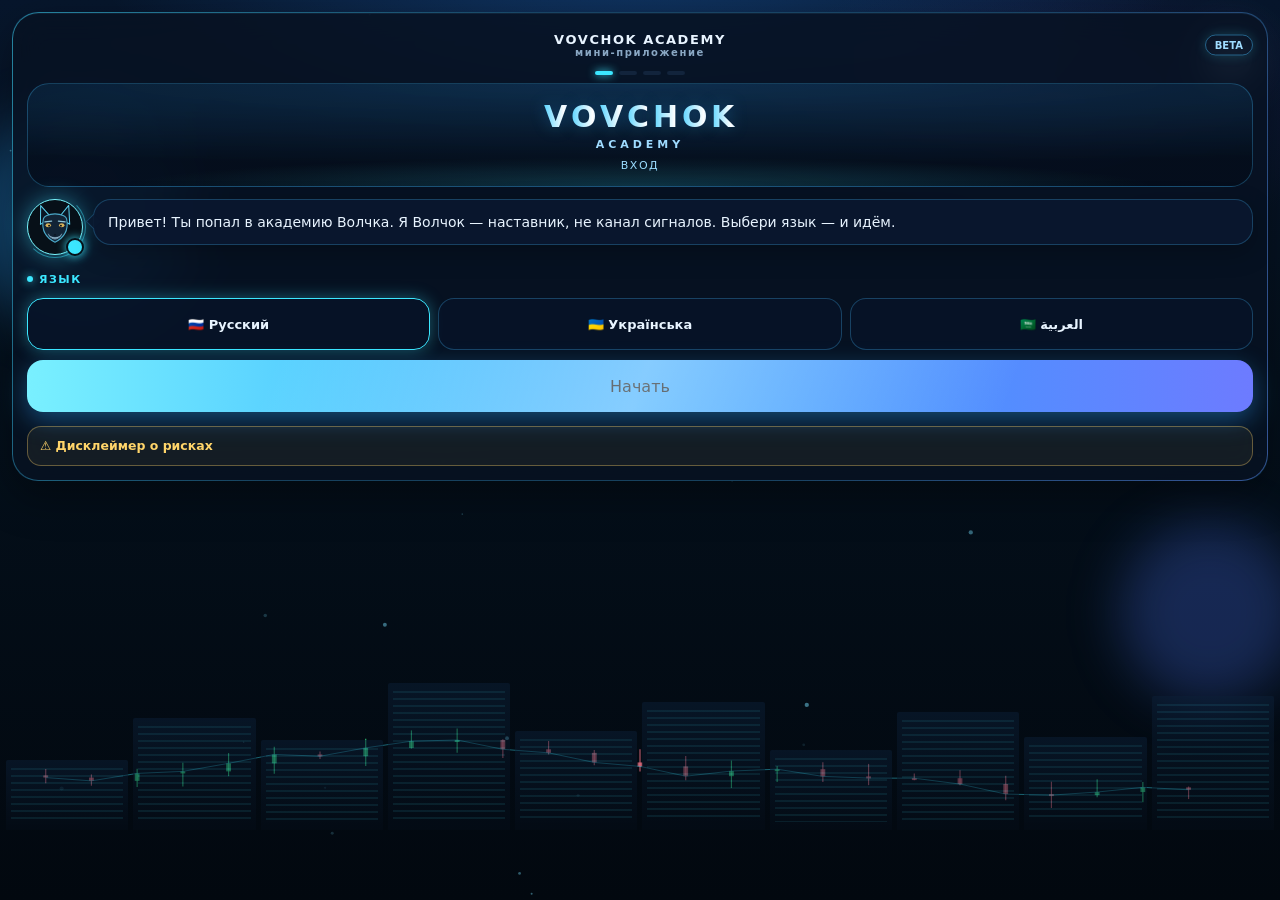
==== commit 7f1bbf86: "## Claude-наставник + AI-карточки добавлены - **Волчок отвечает в боте** (Claude Sonnet 4.6, по Univ" ====
--- a/miniapp/index.html
+++ b/miniapp/index.html
@@ -6,14 +6,15 @@
   <meta name="theme-color" content="#030914">
   <title>VOVCHOK ACADEMY</title>
   <script src="https://telegram.org/js/telegram-web-app.js"></script>
-  <link rel="stylesheet" href="styles.css?v=v3">
-  <link rel="stylesheet" href="atmosphere.css?v=v3">
-  <link rel="stylesheet" href="wolf.css?v=v3">
-  <link rel="stylesheet" href="logo.css?v=v3">
-  <link rel="stylesheet" href="nav.css?v=v3">
-  <link rel="stylesheet" href="ui-motion.css?v=v3">
-  <link rel="stylesheet" href="academy.css?v=v3">
-  <link rel="stylesheet" href="motion.css?v=v3">
+  <link rel="stylesheet" href="styles.css?v=v4">
+  <link rel="stylesheet" href="atmosphere.css?v=v4">
+  <link rel="stylesheet" href="wolf.css?v=v4">
+  <link rel="stylesheet" href="logo.css?v=v4">
+  <link rel="stylesheet" href="nav.css?v=v4">
+  <link rel="stylesheet" href="ui-motion.css?v=v4">
+  <link rel="stylesheet" href="academy.css?v=v4">
+  <link rel="stylesheet" href="motion.css?v=v4">
+  <link rel="stylesheet" href="lab.css?v=v4">
 </head>
 <body>
   <div id="app">
@@ -39,34 +40,38 @@
   </div>
   <div id="toast" class="toast" data-testid="toast"></div>
 
+  <!-- URL backend с Волчком-наставником (Claude). Для GitHub Pages укажи адрес опубликованного backend, напр. "https://your-app.emergent.host/api" -->
+  <script>window.VA_API_URL = "";</script>
   <!-- core -->
-  <script src="perf.js?v=v3"></script>
-  <script src="icons.js?v=v3"></script>
-  <script src="content.js?v=v3"></script>
-  <script src="trade-labels.js?v=v3"></script>
-  <script src="wolf.js?v=v3"></script>
-  <script src="logo.js?v=v3"></script>
-  <script src="fx.js?v=v3"></script>
-  <script src="chart.js?v=v3"></script>
-  <script src="progress.js?v=v3"></script>
+  <script src="perf.js?v=v4"></script>
+  <script src="icons.js?v=v4"></script>
+  <script src="content.js?v=v4"></script>
+  <script src="content-lab.js?v=v4"></script>
+  <script src="practice-bank.js?v=v4"></script>
+  <script src="trade-labels.js?v=v4"></script>
+  <script src="wolf.js?v=v4"></script>
+  <script src="logo.js?v=v4"></script>
+  <script src="fx.js?v=v4"></script>
+  <script src="chart.js?v=v4"></script>
+  <script src="progress.js?v=v4"></script>
   <!-- lesson packs: static includes, single source of truth -->
-  <script src="lessons-m1.js?v=v3"></script>
-  <script src="lessons-m2.js?v=v3"></script>
-  <script src="lessons-m3.js?v=v3"></script>
-  <script src="lessons-m4.js?v=v3"></script>
-  <script src="lessons-m5.js?v=v3"></script>
-  <script src="lessons-m6.js?v=v3"></script>
-  <script src="lessons-m7.js?v=v3"></script>
-  <script src="lessons-m8.js?v=v3"></script>
-  <script src="lessons-m9.js?v=v3"></script>
-  <script src="lessons-m10.js?v=v3"></script>
-  <script src="lessons-m11.js?v=v3"></script>
-  <script src="lessons-m12.js?v=v3"></script>
+  <script src="lessons-m1.js?v=v4"></script>
+  <script src="lessons-m2.js?v=v4"></script>
+  <script src="lessons-m3.js?v=v4"></script>
+  <script src="lessons-m4.js?v=v4"></script>
+  <script src="lessons-m5.js?v=v4"></script>
+  <script src="lessons-m6.js?v=v4"></script>
+  <script src="lessons-m7.js?v=v4"></script>
+  <script src="lessons-m8.js?v=v4"></script>
+  <script src="lessons-m9.js?v=v4"></script>
+  <script src="lessons-m10.js?v=v4"></script>
+  <script src="lessons-m11.js?v=v4"></script>
+  <script src="lessons-m12.js?v=v4"></script>
   <!-- app -->
-  <script src="app.js?v=v3"></script>
-  <script src="player.js?v=v3"></script>
-  <script src="done-mark.js?v=v3"></script>
-  <script src="story.js?v=v3"></script>
-  <script src="boot.js?v=v3"></script>
+  <script src="app.js?v=v4"></script>
+  <script src="player.js?v=v4"></script>
+  <script src="done-mark.js?v=v4"></script>
+  <script src="story.js?v=v4"></script>
+  <script src="boot.js?v=v4"></script>
 </body>
 </html>
--- a/miniapp/motion.css
+++ b/miniapp/motion.css
@@ -152,3 +152,54 @@
 .logo-word b{animation:logoFlow 10s linear infinite,letterIn .6s cubic-bezier(.34,1.56,.64,1) both}
 .logo-word b:nth-child(2){animation-delay:0s,.05s}.logo-word b:nth-child(3){animation-delay:0s,.1s}.logo-word b:nth-child(4){animation-delay:0s,.15s}.logo-word b:nth-child(5){animation-delay:0s,.2s}.logo-word b:nth-child(6){animation-delay:0s,.25s}.logo-word b:nth-child(7){animation-delay:0s,.3s}
 @keyframes letterIn{from{opacity:0;transform:translateY(12px) scale(.8)}to{opacity:1;transform:none}}
+
+/* ---------- шапка: бренд строго по центру ---------- */
+.toprow{position:relative;justify-content:center;min-height:36px}
+.toprow .brand{flex:none;text-align:center}
+.toprow .beta{position:absolute;right:0;top:50%;transform:translateY(-50%)}
+[dir=rtl] .toprow .beta{right:auto;left:0}
+
+/* ---------- воронка: условия / проверка / награда ---------- */
+.hide{display:none!important}
+.cond{animation:riseIn .5s both;margin-top:6px}
+.cond-item{display:flex;align-items:center;gap:12px;padding:12px 14px;margin-top:10px;border-radius:16px;border:1px solid rgba(60,231,255,.3);background:rgba(10,26,52,.7)}
+.cond-item .cico{width:40px;height:40px;border-radius:12px;display:grid;place-items:center;flex:none;color:#041018;background:linear-gradient(135deg,#79f0ff,#2ea8ff);box-shadow:0 6px 16px rgba(46,168,255,.4)}
+.cond-item .cico svg{width:20px;height:20px}
+.cond-item b{font-size:14px;flex:1}
+.tick{width:22px;height:22px;border-radius:50%;border:1.5px solid rgba(60,231,255,.4);display:grid;place-items:center;flex:none;position:relative;transition:.3s}
+.tick::after{content:"";width:6px;height:11px;border:solid #041018;border-width:0 2.5px 2.5px 0;transform:rotate(45deg) scale(0);transition:transform .3s cubic-bezier(.34,1.56,.64,1);margin-top:-2px}
+.tick.on,li.on .tick{background:#3dff9a;border-color:#3dff9a;box-shadow:0 0 14px rgba(61,255,154,.7)}
+.tick.on::after,li.on .tick::after{transform:rotate(45deg) scale(1)}
+.btn.glow{animation:btnGlow 2.2s ease-in-out infinite}
+@keyframes btnGlow{50%{box-shadow:0 8px 34px rgba(60,231,255,.7),0 0 0 4px rgba(60,231,255,.18)}}
+.btn-ok.glow{animation:btnGlowOk 2.2s ease-in-out infinite}
+@keyframes btnGlowOk{50%{box-shadow:0 8px 34px rgba(61,255,154,.7),0 0 0 4px rgba(61,255,154,.18)}}
+.btn.shimmer{background-size:200% 100%;animation:btnGlow 2.2s ease-in-out infinite,shimmerBg 3s linear infinite}
+@keyframes shimmerBg{to{background-position:200% 0}}
+a.btn-primary.shimmer{background:linear-gradient(90deg,#79f0ff,#2ea8ff,#6d7bff,#79f0ff);background-size:200% 100%}
+.btn-ghost.glow-soft{animation:ghostGlow 2.6s ease-in-out infinite}
+@keyframes ghostGlow{50%{border-color:#3ce7ff;box-shadow:0 0 18px rgba(60,231,255,.3)}}
+.ring-box .orbit.o2{width:210px;height:210px;margin-left:-105px;top:87px;animation-duration:14s;animation-direction:reverse;border-style:dotted;opacity:.7}
+.ring-box .orbit.o2::before{background:#7dffc3;box-shadow:0 0 12px #7dffc3}
+.ring-box::before{content:"";position:absolute;inset:0;background:radial-gradient(circle at 50% 46%,rgba(60,231,255,.18),transparent 55%);animation:twinkle 2s ease-in-out infinite;pointer-events:none}
+.ring span{transition:.2s;text-shadow:0 0 14px rgba(60,231,255,.6)}
+.checks{list-style:none;margin:8px 0 0;padding:0;display:flex;flex-direction:column;gap:8px}
+.checks li{display:flex;align-items:center;gap:10px;padding:10px 12px;border-radius:14px;border:1px solid rgba(60,231,255,.16);background:rgba(8,20,42,.6);color:var(--muted);font-size:13.5px;transition:.3s;opacity:.6}
+.checks li.on{opacity:1;color:var(--text);border-color:rgba(61,255,154,.4);background:rgba(34,197,94,.08)}
+.checks li:not(.on) .tick{animation:spinTick 1s linear infinite;border-top-color:#3ce7ff}
+@keyframes spinTick{to{transform:rotate(360deg)}}
+.reward{position:relative;padding:14px;margin-top:6px;border-radius:22px;border:1px solid rgba(255,213,106,.45);background:radial-gradient(120% 90% at 50% 0%,rgba(255,213,106,.14),rgba(6,16,34,.7));overflow:hidden;box-shadow:0 0 40px rgba(255,213,106,.15),inset 0 1px 0 rgba(255,255,255,.08)}
+.reward .h2{background:linear-gradient(90deg,#ffd56a,#fff,#ffd56a);background-size:200% 100%;-webkit-background-clip:text;background-clip:text;color:transparent;-webkit-text-fill-color:transparent;animation:logoFlow 6s linear infinite;letter-spacing:.08em}
+.reward .kicker::before{background:#ffd56a;box-shadow:0 0 10px #ffd56a}
+.reward .kicker{color:#ffd56a}
+.tiles{display:grid;grid-template-columns:1fr 1fr;gap:10px;margin-top:12px}
+.tile{position:relative;border-radius:16px;border:1px solid rgba(60,231,255,.25);background:rgba(6,16,32,.8);padding:8px;overflow:hidden;animation:riseIn .6s both}
+.tile:nth-child(2){animation-delay:.12s}.tile:nth-child(3){animation-delay:.24s}.tile:nth-child(4){animation-delay:.36s}
+.tile .live.mini{height:76px;padding:4px;border-radius:12px}
+.tile .tico{position:absolute;top:12px;right:12px;width:26px;height:26px;border-radius:8px;display:grid;place-items:center;color:#041018;background:linear-gradient(135deg,#ffd56a,#ff9f43);box-shadow:0 4px 12px rgba(255,159,67,.45)}
+[dir=rtl] .tile .tico{right:auto;left:12px}
+.tile .tico svg{width:14px;height:14px}
+.tile b{display:block;margin-top:8px;font-size:12.5px}
+.confetti{position:absolute;inset:0;pointer-events:none;overflow:hidden}
+.confetti i{position:absolute;top:-12px;width:7px;height:12px;border-radius:2px;opacity:.9;animation:confettiFall 3s linear infinite}
+@keyframes confettiFall{to{transform:translateY(420px) rotate(540deg);opacity:0}}
--- a/miniapp/lab.css
+++ b/miniapp/lab.css
@@ -0,0 +1,153 @@
+/* lab.css — главная, Practice Lab, профиль, сообщество (референс-макеты). */
+.h1{font-size:clamp(24px,7vw,32px);font-weight:800;letter-spacing:-.01em;line-height:1.1;margin:0}
+.hero-b{position:relative;min-height:150px;padding:16px 120px 16px 16px;border-radius:22px;overflow:hidden;border:1px solid rgba(60,231,255,.22);background:radial-gradient(120% 100% at 100% 0%,rgba(46,120,255,.32),transparent 55%),linear-gradient(180deg,#071a38,#030a18);box-shadow:inset 0 0 40px rgba(46,120,255,.15);margin-bottom:10px}
+.hero-sub{color:#b9d4ee;font-size:13.5px;line-height:1.4;margin:8px 0 0;max-width:230px}
+.hero-sub.accent{color:#7ad7ff;font-weight:700;font-size:15px}
+.hart{position:absolute;inset:0;pointer-events:none;overflow:hidden}
+.hart .mtn{position:absolute;bottom:-40px;right:-10px;width:220px;height:120px;background:linear-gradient(180deg,#0d2a52,#04101f);clip-path:polygon(0 100%,18% 45%,32% 70%,50% 20%,66% 60%,80% 35%,100% 100%);opacity:.8}
+.hart .mtn.m2{right:90px;width:180px;height:90px;opacity:.5;bottom:-30px}
+.hart .hmoon{position:absolute;top:14px;right:118px;width:30px;height:30px;border-radius:50%;background:radial-gradient(circle at 35% 35%,#eaf4ff,#9ec4e8 55%,#3a6ea0);box-shadow:0 0 30px 8px rgba(140,190,255,.35);animation:moonGlow 7s ease-in-out infinite}
+.hero-wolf{position:absolute!important;right:10px;top:10px;width:96px!important;height:96px!important;border-width:2px!important;box-shadow:0 0 34px rgba(60,231,255,.45)!important;animation:heroFloat 5s ease-in-out infinite}
+.hero-wolf::after{display:none}
+@keyframes heroFloat{50%{transform:translateY(-4px)}}
+[dir=rtl] .hero-b{padding:16px 16px 16px 120px}[dir=rtl] .hero-wolf{right:auto;left:10px}[dir=rtl] .hart .mtn{right:auto;left:-10px}[dir=rtl] .hart .mtn.m2{right:auto;left:90px}[dir=rtl] .hart .hmoon{right:auto;left:118px}
+.tag{position:absolute;right:12px;bottom:10px;font-family:"Snell Roundhand","Brush Script MT","Segoe Script",cursive;font-style:italic;font-weight:700;color:#7ad7ff;font-size:13px;line-height:1.1;text-align:right;max-width:110px;text-shadow:0 0 12px rgba(60,231,255,.6);text-transform:uppercase}
+.tag.script{text-transform:none;font-size:16px}
+[dir=rtl] .tag{right:auto;left:12px;text-align:left}
+.pcard{padding:14px;border-radius:20px;border:1px solid rgba(60,231,255,.28);background:linear-gradient(180deg,rgba(10,26,54,.9),rgba(5,13,30,.9));box-shadow:0 0 30px rgba(46,120,255,.12),inset 0 1px 0 rgba(255,255,255,.05);margin-top:10px}
+.prow{display:flex;gap:14px;align-items:center;margin-top:8px}
+.pinfo{flex:1;min-width:0}
+.pinfo>b{display:block;font-size:15px}
+.ring2{position:relative;width:104px;height:104px;flex:none}
+.ring2 svg{width:100%;height:100%;transform:rotate(-90deg)}
+.ring2 circle{fill:none;stroke-width:9;stroke-linecap:round}
+.ring2 .bg{stroke:#12243c}
+.ring2 .fg{stroke:url(#g) #3ce7ff;stroke:#3ce7ff;stroke-dasharray:264;stroke-dashoffset:calc(264 - 264 * var(--p) / 100);filter:drop-shadow(0 0 8px rgba(60,231,255,.7));animation:ringFill 1.1s cubic-bezier(.22,.9,.3,1)}
+@keyframes ringFill{from{stroke-dashoffset:264}}
+.ring2>div{position:absolute;inset:0;display:grid;place-content:center;text-align:center}
+.ring2 b{font-size:22px;font-weight:800}.ring2 small{color:var(--muted);font-size:10px}
+.rowhead{display:flex;justify-content:space-between;align-items:center;margin-top:16px;gap:8px}
+.link{background:none;border:0;color:#3ce7ff;font-weight:700;font-size:13px;padding:6px 0;min-height:32px}
+.acc .macc{border-radius:18px;border:1px solid rgba(60,231,255,.16);background:rgba(7,18,38,.72);overflow:hidden;transition:border-color .3s,box-shadow .3s}
+.acc .macc .mod{border:0;background:none;border-radius:0}
+.acc .macc.open{border-color:rgba(60,231,255,.45);box-shadow:0 0 22px rgba(60,231,255,.15)}
+.acc .macc.done .ico{background:rgba(34,197,94,.18);color:#7dffc3}
+.acc .macc .lessons{max-height:0;overflow:hidden;transition:max-height .45s cubic-bezier(.22,.9,.3,1)}
+.acc .macc.open .lessons{max-height:600px}
+.acc .macc.open .mod .st{transform:rotate(90deg)}
+.acc .mod .st{transition:transform .3s}
+.okmark{width:26px;height:26px;border-radius:50%;border:1.5px solid #3dff9a;color:#3dff9a;display:grid;place-items:center;flex:none;font-style:normal;box-shadow:0 0 10px rgba(61,255,154,.4)}
+.okmark svg{width:14px;height:14px}
+.lrow{display:flex;align-items:center;gap:10px;width:100%;padding:11px 14px 11px 18px;border-top:1px solid rgba(60,231,255,.1);text-align:start;color:var(--text);font-size:13.5px;transition:background .2s}
+.lrow:active{background:rgba(60,231,255,.08)}
+.lrow .dot{width:9px;height:9px;border-radius:50%;border:1.5px solid rgba(60,231,255,.5);flex:none}
+.lrow.done .dot{background:#3dff9a;border-color:#3dff9a;box-shadow:0 0 8px #3dff9a}
+.lrow.next .dot{background:#3ce7ff;box-shadow:0 0 10px #3ce7ff;animation:dotPulse 1.6s infinite}
+.lrow span{flex:1}.lrow small{color:var(--muted);font-size:11px;white-space:nowrap}
+.mod .muted{font-size:12px;line-height:1.35;display:-webkit-box;-webkit-line-clamp:2;-webkit-box-orient:vertical;overflow:hidden}
+/* Practice Lab */
+.stats3{display:grid;grid-template-columns:1fr 1fr 1fr;gap:8px;margin-top:10px}
+.stats3>div{padding:10px 8px;border-radius:16px;border:1px solid rgba(60,231,255,.25);background:rgba(8,20,42,.75);display:grid;grid-template-columns:auto 1fr;gap:2px 8px;align-items:center}
+.stats3 b{font-size:18px;line-height:1}.stats3 small{grid-column:2;color:var(--muted);font-size:10px}
+.sico{width:30px;height:30px;border-radius:10px;display:grid;place-items:center;color:#3ce7ff;background:rgba(46,168,255,.14);grid-row:span 2;font-size:15px}
+.sico svg{width:16px;height:16px}.sico.fire{background:rgba(255,159,67,.14)}
+.chips{display:flex;gap:8px;overflow-x:auto;height:56px;align-items:center;padding:0 2px;margin-top:6px;-ms-overflow-style:none;scrollbar-width:none}
+.chips::-webkit-scrollbar{display:none}
+.chip{flex-shrink:0;height:36px;padding:0 14px;border-radius:99px;border:1px solid rgba(60,231,255,.28);background:rgba(8,20,42,.7);color:#b9d4ee;font-size:13px;font-weight:700;transition:.2s;white-space:nowrap}
+.chip.on{border-color:#3ce7ff;color:#041018;background:linear-gradient(90deg,#79f0ff,#2ea8ff);box-shadow:0 0 14px rgba(60,231,255,.45)}
+.btn.on-weak{border-color:#ffd56a;color:#ffd56a;box-shadow:0 0 16px rgba(255,213,106,.3)}
+.btn svg{width:18px;height:18px;margin-inline-end:6px}
+.task{margin-top:12px;padding:14px;border-radius:20px;border:1px solid rgba(60,231,255,.28);background:linear-gradient(180deg,rgba(10,26,54,.9),rgba(5,13,30,.9));animation:riseIn .4s both;transition:opacity .25s,transform .25s}
+.task.fade{opacity:0;transform:translateX(-16px)}
+.trow{display:flex;justify-content:space-between;align-items:center;margin-bottom:6px}
+.pill{font-size:11px;font-weight:800;padding:5px 10px;border-radius:99px;border:1px solid rgba(60,231,255,.35);color:#9fdcff;background:rgba(46,168,255,.12)}
+.pill.d-easy{color:#7dffc3;border-color:rgba(61,255,154,.4)}.pill.d-hard{color:#fda4af;border-color:rgba(251,113,133,.4)}
+.live.tall{height:220px;margin-top:10px}
+.replay{display:flex;gap:6px;align-items:center;margin-top:8px;font-size:11px}
+.replay .muted{margin-inline-start:auto}
+.rbtn{height:32px;padding:0 10px;border-radius:10px;border:1px solid rgba(60,231,255,.3);background:rgba(8,20,42,.7);color:#9fdcff;font-size:11px;font-weight:700}
+.rbtn:active{background:rgba(60,231,255,.2)}
+.opts{display:flex;flex-direction:column;gap:8px;margin-top:12px}
+.opt{display:flex;align-items:center;gap:10px;width:100%;padding:11px 12px;border-radius:14px;border:1px solid rgba(60,231,255,.22);background:rgba(8,20,42,.7);text-align:start;color:var(--text);transition:.2s;min-height:52px}
+.opt .radio{width:18px;height:18px;border-radius:50%;border:2px solid rgba(60,231,255,.5);flex:none;transition:.2s}
+.opt>b{width:16px;color:#9fdcff}
+.opt span{display:flex;flex-direction:column;flex:1;min-width:0}
+.opt em{font-style:normal;font-weight:700;font-size:14px}.opt small{color:var(--muted);font-size:12px}
+.opt.sel{border-color:#3ce7ff;box-shadow:0 0 18px rgba(60,231,255,.35);background:rgba(46,168,255,.12)}
+.opt.sel .radio{border-color:#3ce7ff;background:radial-gradient(circle,#3ce7ff 45%,transparent 50%);box-shadow:0 0 10px #3ce7ff}
+.opt.right{border-color:#3dff9a;background:rgba(34,197,94,.14);box-shadow:0 0 18px rgba(61,255,154,.4);animation:greenPulse .8s ease-out}
+.opt.right .radio{border-color:#3dff9a;background:radial-gradient(circle,#3dff9a 45%,transparent 50%)}
+.opt.wrongpick{border-color:#fb7185;background:rgba(251,113,133,.12);animation:redFlash .5s ease-out}
+.opt.wrongpick .radio{border-color:#fb7185;background:radial-gradient(circle,#fb7185 45%,transparent 50%)}
+.opt:disabled{opacity:.85}
+@keyframes greenPulse{0%{box-shadow:0 0 0 rgba(61,255,154,0)}40%{box-shadow:0 0 30px rgba(61,255,154,.8)}}
+@keyframes redFlash{0%,100%{transform:none}25%{transform:translateX(-4px)}75%{transform:translateX(4px)}}
+.mentor{display:flex;gap:10px;align-items:center;margin-top:12px}
+.mentor .ava{width:60px;height:60px}
+.mbub{flex:1;padding:10px 12px;border-radius:16px;border:1px solid rgba(60,231,255,.3);background:rgba(10,24,48,.9);font-size:13px;line-height:1.4;color:#cfe8ff;position:relative}
+.mbub b{color:#3ce7ff}
+.mbub::before{content:"";position:absolute;left:-6px;top:22px;width:10px;height:10px;background:rgba(10,24,48,.9);border-left:1px solid rgba(60,231,255,.3);border-bottom:1px solid rgba(60,231,255,.3);transform:rotate(45deg)}
+[dir=rtl] .mbub::before{left:auto;right:-6px;transform:rotate(-135deg)}
+.note{margin-top:8px;font-size:12px;color:#ffd56a}
+.xpfloat{position:fixed;left:50%;top:38%;transform:translateX(-50%);font-size:26px;font-weight:900;color:#ffd56a;text-shadow:0 0 18px rgba(255,213,106,.8);z-index:95;pointer-events:none;animation:xpUp 1.4s ease-out forwards}
+@keyframes xpUp{0%{opacity:0;transform:translate(-50%,20px) scale(.7)}20%{opacity:1;transform:translate(-50%,0) scale(1.1)}100%{opacity:0;transform:translate(-50%,-60px) scale(1)}}
+/* профиль */
+.quote{margin-top:-4px;padding:12px 14px;border-radius:16px;border:1px solid rgba(60,231,255,.3);background:rgba(10,24,48,.85);font-size:13.5px;color:#dff8ff;font-style:italic}
+.quote small{display:block;color:var(--muted);font-style:normal;margin-top:4px;font-size:11px}
+.cards2{margin-top:10px}
+.c2{padding:12px;border-radius:16px;border:1px solid rgba(60,231,255,.22);background:rgba(8,20,42,.75);display:flex;flex-direction:column;gap:4px;position:relative;box-shadow:inset 0 0 24px rgba(46,120,255,.08)}
+.c2>small{color:var(--muted);font-size:11px}
+.c2>b{font-size:20px;line-height:1.1}
+.c2 .sico{grid-row:auto;margin-bottom:4px}
+.c2.wide{margin-top:8px}
+.lvl{display:flex;gap:10px;align-items:center}
+.lvl b{font-size:15px}.lvl small{display:block;color:var(--muted);font-size:11px}
+.shield{width:42px;height:46px;display:grid;place-items:center;font-style:normal;font-weight:900;font-size:18px;color:#dff8ff;background:linear-gradient(180deg,#2ea8ff,#0b3a7a);clip-path:polygon(50% 0,100% 18%,100% 62%,50% 100%,0 62%,0 18%);box-shadow:0 0 16px rgba(60,231,255,.5);flex:none}
+.hexes{display:flex;gap:8px;flex-wrap:wrap;margin-top:8px}
+.hex{width:44px;height:48px;display:grid;place-items:center;clip-path:polygon(50% 0,100% 25%,100% 75%,50% 100%,0 75%,0 25%);background:#0b1a30;border:1px solid rgba(60,231,255,.2);color:var(--muted);font-size:14px;transition:.4s}
+.hex svg{width:20px;height:20px}
+.hex.on{background:linear-gradient(135deg,#ffd56a,#ff9f43);color:#1a0f00;box-shadow:0 0 18px rgba(255,213,106,.6)}
+.hex.unlock{animation:unlock .9s cubic-bezier(.34,1.56,.64,1)}
+@keyframes unlock{0%{transform:scale(.6) rotate(-20deg);filter:brightness(2)}60%{transform:scale(1.2) rotate(6deg)}100%{transform:none}}
+.alist{margin-top:10px;display:flex;flex-direction:column;gap:6px}
+.arow{display:flex;align-items:center;gap:10px;padding:8px;border-radius:12px;border:1px solid rgba(60,231,255,.12);opacity:.65}
+.arow.on{opacity:1;border-color:rgba(255,213,106,.4)}
+.arow>div:not(.hex){flex:1}.arow b{font-size:13.5px;display:block}.arow small{color:var(--muted);font-size:11px}
+.arow .hex{width:34px;height:38px}
+.statgrid{display:grid;grid-template-columns:1fr 1fr;gap:8px;margin-top:6px}
+.statgrid div{padding:8px 10px;border-radius:12px;background:rgba(46,168,255,.08)}
+.statgrid b{font-size:20px;display:block}.statgrid small{color:var(--muted);font-size:11px}
+.wrow{display:grid;grid-template-columns:1fr 2fr auto;gap:6px 10px;align-items:center;margin-top:8px;font-size:13px}
+.wrow .bar{margin:0}.wrow .link{grid-column:1/-1;text-align:start;padding:0;min-height:28px}
+.lbtns{display:flex;flex-direction:column;gap:6px;margin-top:4px}
+.lbtn{min-height:42px;border-radius:12px;border:1px solid rgba(60,231,255,.28);background:rgba(8,20,42,.7);color:var(--text);font-weight:700;font-size:13px;transition:.2s}
+.lbtn.on{background:linear-gradient(90deg,#2ea8ff,#1d6fd6);border-color:#3ce7ff;box-shadow:0 0 16px rgba(60,231,255,.4)}
+.motto{text-align:center;color:var(--muted);font-style:italic;font-size:12.5px;margin-top:12px}
+/* сообщество */
+.bigcard{margin-top:12px;padding:14px;border-radius:22px;border:1px solid rgba(60,231,255,.3);background:linear-gradient(180deg,rgba(10,30,64,.9),rgba(5,13,30,.92));box-shadow:0 0 30px rgba(46,120,255,.14),inset 0 1px 0 rgba(255,255,255,.05);animation:riseIn .5s both;transition:border-color .2s,box-shadow .2s}
+.bigcard:active{border-color:#3ce7ff;box-shadow:0 0 30px rgba(60,231,255,.35)}
+.bhead{display:flex;gap:14px;align-items:center;text-decoration:none;color:var(--text)}
+.bhead>div{flex:1;min-width:0}
+.bhead small{display:block;color:var(--muted);font-size:11px;letter-spacing:.12em;text-transform:uppercase}
+.bhead b{display:block;font-size:19px;font-weight:800;margin:2px 0 4px}
+.bhead p{margin:0;color:#b9d4ee;font-size:13px;line-height:1.4}
+.bico{width:64px;height:64px;border-radius:50%;display:grid;place-items:center;flex:none;background:linear-gradient(135deg,#4fb8ff,#1d7ff0);box-shadow:0 0 26px rgba(46,168,255,.6);animation:heroFloat 5s ease-in-out infinite}
+.bico svg{width:32px;height:32px}
+.c-ct .bico{background:linear-gradient(135deg,#5c7cff,#2f4de0);box-shadow:0 0 26px rgba(92,124,255,.6)}
+.bigcard .btn{margin-top:14px;border-radius:99px}
+.banner{position:relative;margin-top:14px;min-height:130px;padding:18px 16px 16px 120px;border-radius:22px;overflow:hidden;border:1px solid rgba(60,231,255,.2);background:radial-gradient(90% 70% at 100% 0%,rgba(46,120,255,.35),transparent 60%),linear-gradient(180deg,#081c3c,#030a18)}
+.banner .mtn{position:absolute;bottom:-30px;left:-10px;width:230px;height:110px;background:linear-gradient(180deg,#0d2a52,#04101f);clip-path:polygon(0 100%,15% 50%,30% 75%,48% 25%,62% 60%,80% 40%,100% 100%);opacity:.8}
+.banner .mtn.m2{left:120px;width:200px;opacity:.5}
+.banner .hmoon{position:absolute;top:14px;right:18px;width:34px;height:34px;border-radius:50%;background:radial-gradient(circle at 35% 35%,#eaf4ff,#9ec4e8 55%,#3a6ea0);box-shadow:0 0 30px 8px rgba(140,190,255,.35)}
+.banner-wolf{position:absolute!important;left:16px;bottom:14px;width:84px!important;height:84px!important;box-shadow:0 0 30px rgba(60,231,255,.4)!important}
+.banner-wolf::after{display:none}
+.banner p{position:relative;margin:0;font-size:14px;font-weight:700;line-height:1.45;color:#eaf4ff}
+.banner .script{position:relative;display:block;text-align:right;margin-top:8px;font-family:"Snell Roundhand","Brush Script MT","Segoe Script",cursive;color:#7ad7ff;font-size:18px;text-shadow:0 0 12px rgba(60,231,255,.6)}
+[dir=rtl] .banner{padding:18px 120px 16px 16px}[dir=rtl] .banner-wolf{left:auto;right:16px}[dir=rtl] .banner .script{text-align:left}
+.cards2.grid2 div{padding:0;border:0;background:none;font-size:inherit}
+.cards2.grid2>.c2{padding:12px;border:1px solid rgba(60,231,255,.22);background:rgba(8,20,42,.75)}
+.statgrid div{padding:8px 10px}
+.rowhead small{display:block;color:var(--muted);font-size:11px}
+.rowhead b{font-size:20px}
+.mentor.ai .mbub .bubble{background:none;border:0;padding:0;box-shadow:none;display:inline}
+.feedback .btn{margin-top:10px}
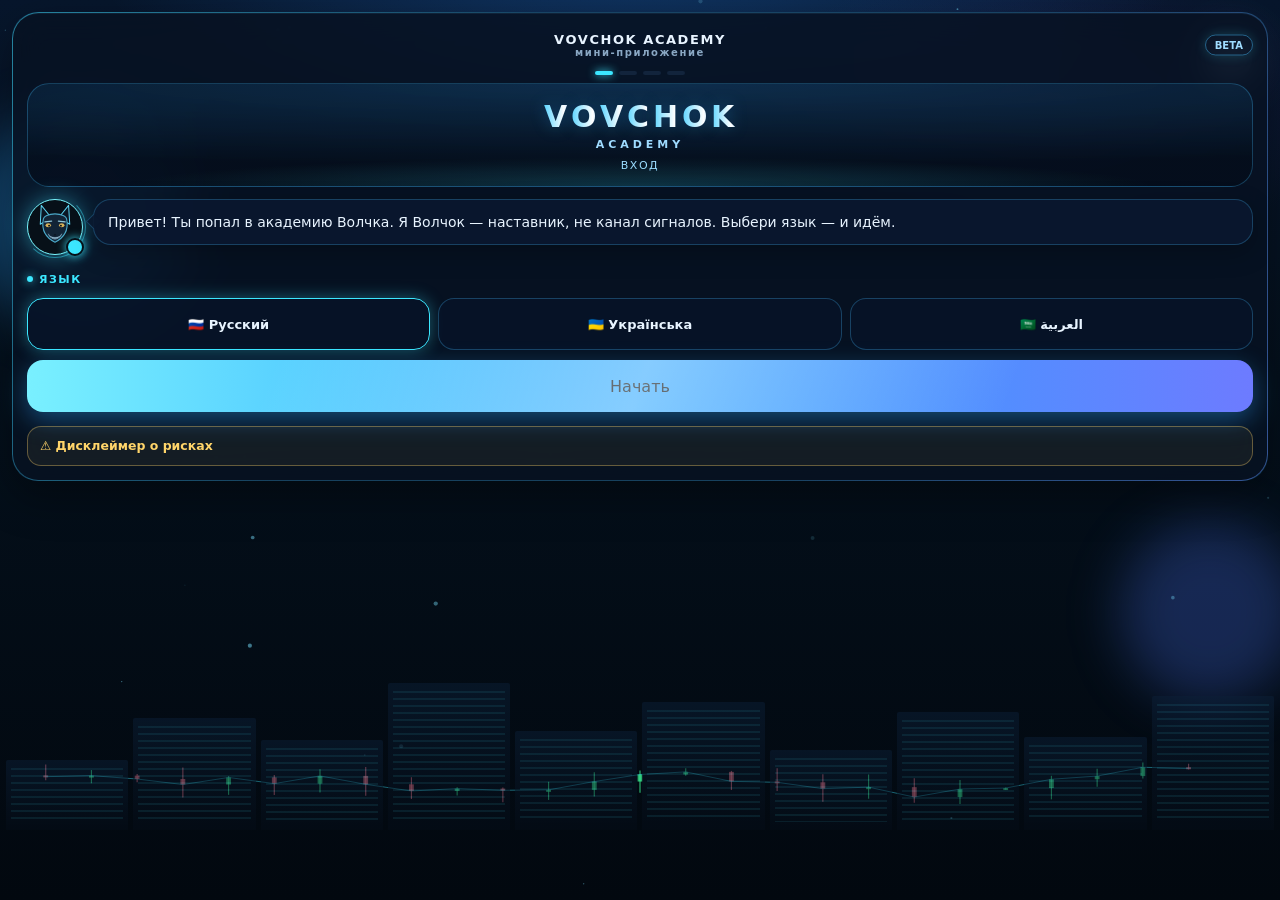
==== commit ab2488c7: "Бот **уже запущен** прямо сейчас — он работает внутри backend этого превью (в логе: «Telegram bot po" ====
--- a/miniapp/index.html
+++ b/miniapp/index.html
@@ -15,6 +15,7 @@
   <link rel="stylesheet" href="academy.css?v=v4">
   <link rel="stylesheet" href="motion.css?v=v4">
   <link rel="stylesheet" href="lab.css?v=v4">
+  <link rel="stylesheet" href="ios.css?v=v4">
 </head>
 <body>
   <div id="app">
--- a/miniapp/ios.css
+++ b/miniapp/ios.css
@@ -0,0 +1,10 @@
+/* iOS Telegram WebView: стабильная высота, без резинового скролла и случайного закрытия свайпом, чёткие тапы. */
+html,body{position:fixed;inset:0;width:100%;height:100%;overflow:hidden;overscroll-behavior:none;-webkit-text-size-adjust:100%}
+#app{height:var(--vh,100dvh);min-height:var(--vh,100dvh)}
+.scroll,#story{overscroll-behavior:contain;-webkit-overflow-scrolling:touch;touch-action:pan-y}
+.chips{touch-action:pan-x}
+.input{font-size:16px}
+button,a,.opt,.chip,.mod,.lrow,.flag,.lbtn,.card,.bhead{-webkit-tap-highlight-color:transparent;-webkit-touch-callout:none;-webkit-user-select:none;user-select:none;touch-action:manipulation}
+.lesson-html,.sub,.bubble,.case,.feedback,.mbub,.quote{-webkit-user-select:text;user-select:text}
+/* backdrop-filter дорог на старых iPhone — облегчаем */
+@supports (-webkit-touch-callout:none){.sheet{backdrop-filter:blur(6px);-webkit-backdrop-filter:blur(6px)}.nav{backdrop-filter:blur(8px);-webkit-backdrop-filter:blur(8px)}.aurora i{filter:blur(24px)}}
